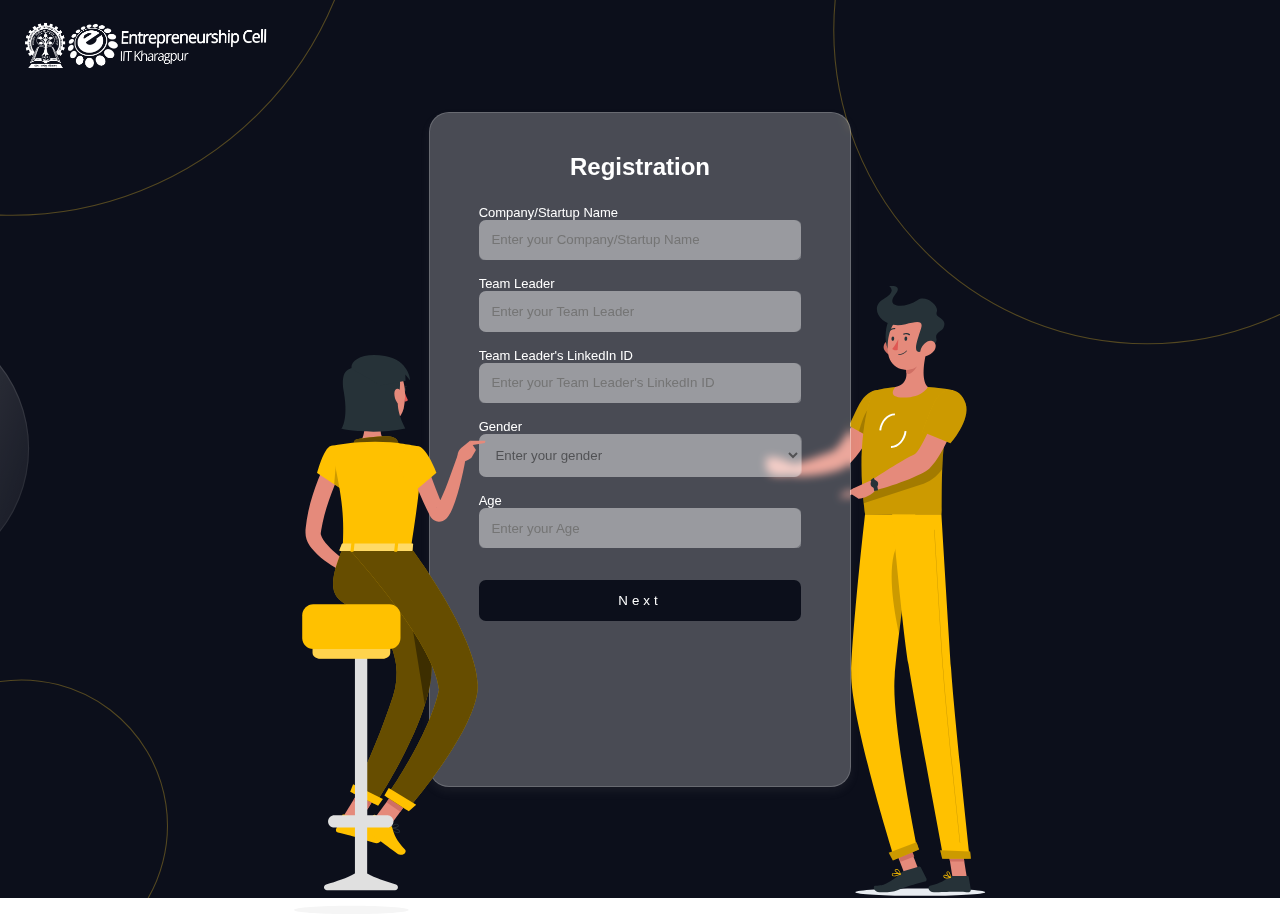
==== index.html @ 848a70af "initial commit" ====
<!DOCTYPE html>
<html lang="en">
<head>
    <meta charset="UTF-8">
    <meta http-equiv="X-UA-Compatible" content="IE=edge">
    <meta name="viewport" content="width=device-width, initial-scale=1.0">
    <link rel="stylesheet" href="style.css">
    <link rel="preconnect" href="https://fonts.googleapis.com">
    <link rel="preconnect" href="https://fonts.gstatic.com" crossorigin>

    <title>Empresario Login</title>
</head>
<body>
   <div class="logo">
    <img src="./images/E-Cell Logo (White).png" alt="">
   </div>
    <div class="container col-4">
            <h1>Registration</h1>
            <form action="#" class="col-10">
                <div class="fields">
                    <div class="input-field">
                        <label>Company/Startup Name</label>
                        <input type="text" placeholder="Enter your Company/Startup Name" required>
                    </div> 
                </div>
                <div class="fields">
                    <div class="input-field">
                        <label>Team Leader</label>
                        <input type="text" placeholder="Enter your Team Leader" required>
                    </div> 
                </div>
                <div class="fields">
                    <div class="input-field">
                        <label>Team Leader's LinkedIn ID</label>
                        <input type="text" placeholder="Enter your Team Leader's LinkedIn ID" required>
                    </div> 
                </div>
                <div class="fields">
                    <div class="input-field">
                        <label for="gender ">Gender</label>
                        <select name="gender" class="dropopt">
                            <option value="" disabled selected>Enter your gender</option>
                            <option value="Male">Male</option>
                            <option value="Female">Female</option>
                            <option value="Genderqueer/Non-Binary">Genderqueer/Non-Binary</option>
                            <option value="Prefer not to disclose">Prefer not to disclose</option>
                        </select>
                    </div> 
                </div>
                <div class="fields">
                    <div class="input-field">
                        <label>Age</label>
                        <input type="text" placeholder="Enter your Age" required>
                    </div> 
                </div>
                <div class="btncont">
                    <button type="submit">Next</button>
                </div>
            </form>
    </div>  
    <div class="left-img">
        <img src="./images/left-img.svg" alt="">
    </div>
    <div class="right-img">
        <img src="./images/right-img.svg" alt="">
    </div>
    <div class="bottom-img">
        <img src="" alt="">
    </div>

   
</body>
</html>
---- style.css ----
*{
   box-sizing: border-box;
}

::-webkit-scrollbar{
    display: none;
}

.col-1 {width: 8.33%;}
.col-2 {width: 16.66%;}
.col-3 {width: 25%;}
.col-4 {width: 33.33%;}
.col-5 {width: 41.66%;}
.col-6 {width: 50%;}
.col-7 {width: 58.33%;}
.col-8 {width: 66.66%;}
.col-9 {width: 75%;}
.col-10 {width: 83.33%;}
.col-11 {width: 91.66%;}
.col-12 {width: 100%;}

body{
    display: flex;
    justify-content: center;
    align-items: center;
    background-image: url(./images/bg1.svg);
    background-size: cover;
    background-repeat: no-repeat;
    background-position: center;
    font-family: 'Poppins', sans-serif;
    height: 98svh;
    font-family: 'Montserrat', sans-serif;
    overflow: hidden;
}

.logo img{
 position: absolute;
  top: 2vh;
  left: 1vw;
  width: 261px;
  height: 57px;
  object-fit: cover;
}

.container{
    height: 75vh;
    min-width: fit-content;
    display: flex;
    flex-direction: column;
    justify-content: flex-start;
    align-items: center;
    padding: 1rem 1rem;
    box-shadow: 0 5px 10px rgba(124, 124, 124, 0.1);
    background: rgba( 255, 255, 255, 0.25 );
    backdrop-filter: blur( 4px );
    -webkit-backdrop-filter: blur( 4px );
    border-radius: 20px;
    border: 1px solid rgba( 255, 255, 255, 0.18 ); 
    
}

.container h1{
        font-size: 24px;
        font-weight: 600;
        text-align: center;
        align-items: center;
        color: #fff;
        margin: 1.5rem 0;

}

.container form{
        display: flex;
        flex-direction: column;
        justify-content: center;
        align-items: center;
        gap: 1rem; 
        color: #fff;
        
}

.container form .input-field{
    display: flex;
    flex-direction: column; 
    font-size: 1rem;
}
.container form .input-field label{
    font-size: 13px;
}
    
.container form .fields input, .container form .fields select{
    padding: 0.8rem;
    border-radius: 7px;
    border: none;
    box-shadow: none;
    background: rgba( 255, 255, 255, 0.25 );
    backdrop-filter: blur( 4px );
    -webkit-backdrop-filter: blur( 4px );
}

.container form .fields input:focus{
    border: none;
    outline: none;
}

.container form .fields select{
    color: #00000079;
}

.fields, .inputfield, input{
    width: 100%;
}

.btncont{
    width: 100%;
    margin-top: 1rem;
}

.btncont button{
    width: 100%;
    padding: 0.8rem 0;
    border-radius: 7px;
    background-color: #0C0F1B;
    border: none;
    box-shadow: none;
    color: white;
    letter-spacing: 4px;
    font-weight: 500;
}

.btncont button:hover{
    cursor: pointer;
    transform: scale(0.99);
}
.left-img{
    position: absolute;
    left: 23vw;
    bottom:-2vh;    
    
}
.right-img{
    position: absolute;
    right: 23vw;
    z-index: -1;
    bottom: 0vh;
}
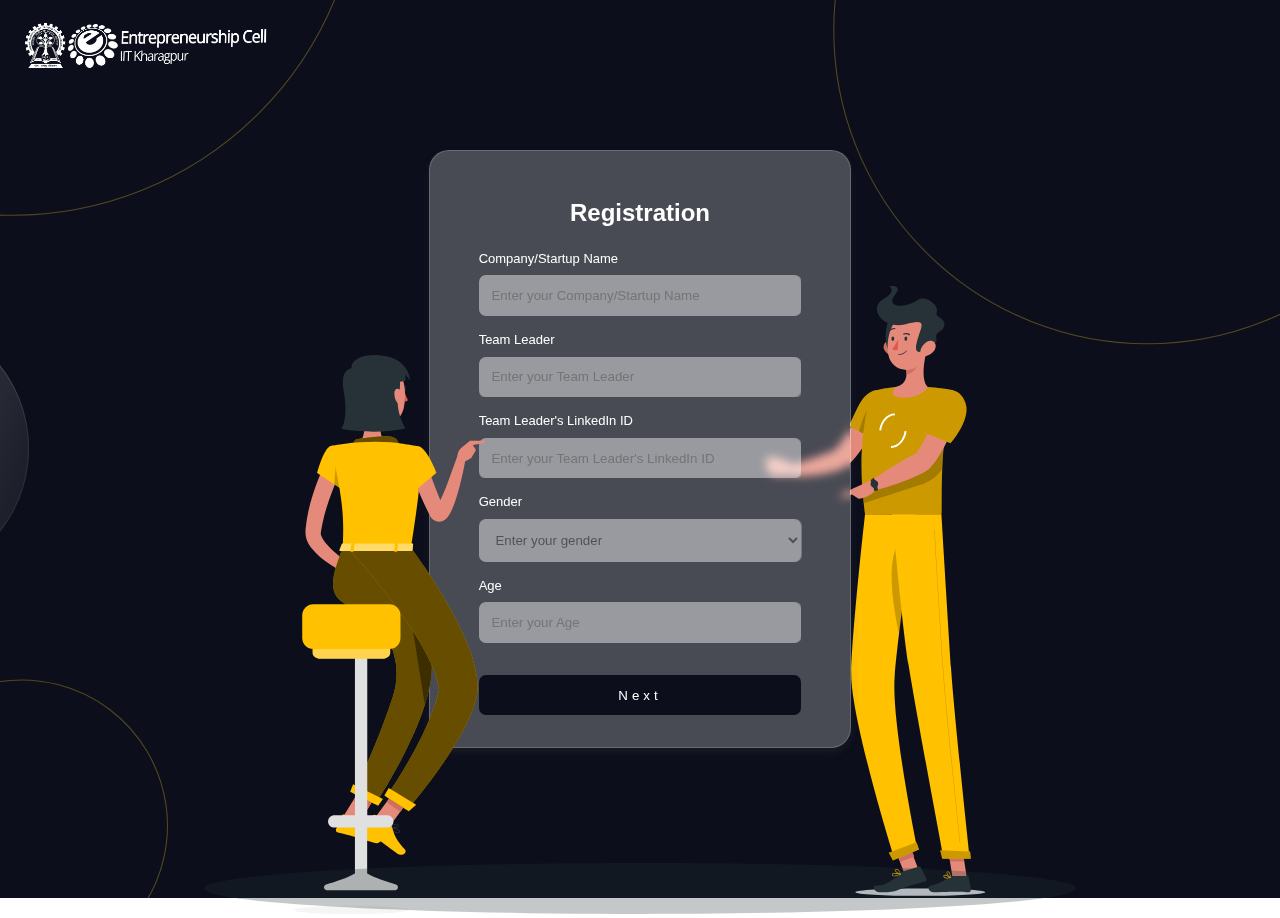
==== commit 2d933286: "changed" ====
--- a/index.html
+++ b/index.html
@@ -65,7 +65,7 @@
         <img src="./images/right-img.svg" alt="">
     </div>
     <div class="bottom-img">
-        <img src="" alt="">
+        <img src="./images/bottom-img.svg" alt="">
     </div>
 
    
--- a/style.css
+++ b/style.css
@@ -43,13 +43,13 @@
 }
 
 .container{
-    height: 75vh;
+    height: fit-content;
     min-width: fit-content;
     display: flex;
     flex-direction: column;
     justify-content: flex-start;
     align-items: center;
-    padding: 1rem 1rem;
+    padding: 2rem 1rem;
     box-shadow: 0 5px 10px rgba(124, 124, 124, 0.1);
     background: rgba( 255, 255, 255, 0.25 );
     backdrop-filter: blur( 4px );
@@ -65,7 +65,7 @@
         text-align: center;
         align-items: center;
         color: #fff;
-        margin: 1.5rem 0;
+        margin-bottom: 1.5rem;
 
 }
 
@@ -81,7 +81,9 @@
 
 .container form .input-field{
     display: flex;
-    flex-direction: column; 
+    flex-direction: column;
+    gap: 0.6rem;
+    flex-direction: column;
     font-size: 1rem;
 }
 .container form .input-field label{
@@ -143,4 +145,9 @@
     right: 23vw;
     z-index: -1;
     bottom: 0vh;
+}
+
+.bottom-img{
+    position: absolute;
+    bottom: -2vh;
 }